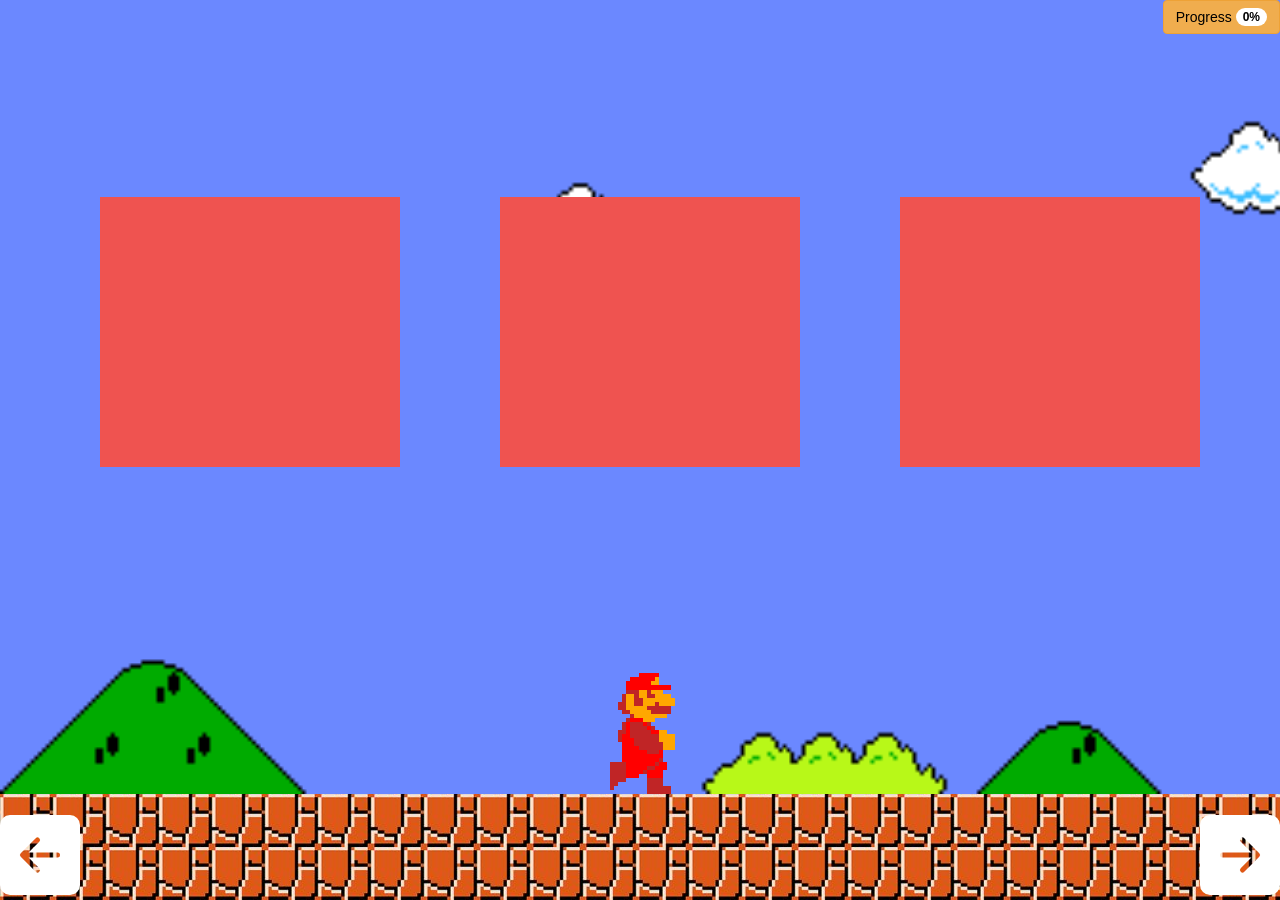
==== index.html @ ecc716ca "Complete Game" ====
<!DOCTYPE html>
<html>

<head>
    <title>Mario Bros CV - Miquel Camps</title>
    <meta http-equiv="Content-Type" content="text/html; charset=utf-8" />
    <meta name="viewport" content="width=device-width">

    <script src="https://code.jquery.com/jquery-3.5.1.min.js"
        integrity="sha256-9/aliU8dGd2tb6OSsuzixeV4y/faTqgFtohetphbbj0=" crossorigin="anonymous"></script>
    <link href="https://fonts.googleapis.com/css2?family=VT323&display=swap" rel="stylesheet">
    <link href="public/main.css?v=10" rel="stylesheet">

<!--    //Bootstrap -->

    <link rel="stylesheet" href="https://maxcdn.bootstrapcdn.com/bootstrap/3.4.1/css/bootstrap.min.css">

    <!-- jQuery library -->
    <script src="https://ajax.googleapis.com/ajax/libs/jquery/3.6.0/jquery.min.js"></script>

    <!-- Latest compiled JavaScript -->
    <script src="https://maxcdn.bootstrapcdn.com/bootstrap/3.4.1/js/bootstrap.min.js"></script>


    <meta property="og:image" content="https://vivirenremoto.github.io/mariocv/public/img/social.png">
    <meta property="og:image:secure_url" content="https://vivirenremoto.github.io/mariocv/public/img/social.png">
    <meta property="og:image:alt" content="Mario Bros CV - Miquel Camps">
    <meta property="og:image:type" content="image/png">
    <meta name="twitter:card" content="summary_large_image">
    <meta name="twitter:title" content="Mario Bros CV - Miquel Camps">
    <meta name="twitter:image" content="https://vivirenremoto.github.io/mariocv/public/img/social.png">
</head>

<body>




    <div id="scroll">


        <div id="box1" class="bdobox">
        </div>
        <div id="box2"class="bdobox">

        </div>
        <div id="box3" class="bdobox">

        </div>
        <div class="bdobox" id="box4">

        </div>
        <div class="bdobox" id="box5">

        </div>
        <div class="bdobox" id="box6">

        </div>
        <div class="bdobox" id="box7">
        </div>
    </div>


    <div id="floor">
        <img id="mario" src="public/img/blank.png" alt="mario bros">
    </div>

    <button type="button" class="btn btn-warning" style="position:fixed;right:0;top:0; color: black;">
       Progress <span id="cPercent" class="badge badge-light" style="color: black;">0%</span>
    </button>
<!--    <button >button</button>-->

    <div id="btn_left">
        <svg width="1em" height="1em" viewBox="0 0 16 16" class="bi bi-arrow-left-square-fill" fill="currentColor"
            xmlns="http://www.w3.org/2000/svg">
            <path fill-rule="evenodd"
                d="M2 0a2 2 0 0 0-2 2v12a2 2 0 0 0 2 2h12a2 2 0 0 0 2-2V2a2 2 0 0 0-2-2H2zm9.5 8.5a.5.5 0 0 0 0-1H5.707l2.147-2.146a.5.5 0 1 0-.708-.708l-3 3a.5.5 0 0 0 0 .708l3 3a.5.5 0 0 0 .708-.708L5.707 8.5H11.5z" />
        </svg>
    </div>

    <div id="btn_right">
        <svg width="1em" height="1em" viewBox="0 0 16 16" class="bi bi-arrow-right-square-fill" fill="currentColor"
            xmlns="http://www.w3.org/2000/svg">
            <path fill-rule="evenodd"
                d="M2 0a2 2 0 0 0-2 2v12a2 2 0 0 0 2 2h12a2 2 0 0 0 2-2V2a2 2 0 0 0-2-2H2zm2.5 8.5a.5.5 0 0 1 0-1h5.793L8.146 5.354a.5.5 0 1 1 .708-.708l3 3a.5.5 0 0 1 0 .708l-3 3a.5.5 0 0 1-.708-.708L10.293 8.5H4.5z" />
        </svg>
    </div>

    <div id="successBanner" class="card mb-3" style="position:fixed;right:30%;top:30% ;visibility: hidden;">
        <img class="card-img-top" src="https://media.istockphoto.com/vectors/congratulations-bulk-lettering-greeting-sign-vector-id1148231002?k=20&m=1148231002&s=612x612&w=0&h=QP5nQ7FJ-xrYGNJXhh7vXvuL2yzF69WvR2Krta0s9Bk=" alt="Success Banner">
        <div class="card-body" style="background-color: beige">
            <h2>You have successfully completed this Level</h2>
        </div>
    </div>





    <script src="public/game.js?v=6"></script>


    <audio id="bg_music" loop>
        <source src="public/music.mp3" type="audio/mp3"></audio>


</body>

</html>
---- public/main.css ----
body{overflow-x:hidden;font-family: 'VT323', monospace;font-size:20px;background: #6B88FF;}
b, span{display:block;}
b{margin-bottom:15px;font-size:30px;}
#floor{position: absolute;background:url('img/floor.png');bottom: 0;width: 100%;left: 0;height: 106px;}
#scroll{image-rendering: crisp-edges;position:fixed;top:0;bottom:106px;width:3125px;background:url('img/background.png');background-position:left bottom;background-repeat:repeat;background-size:auto 100%;}
#mario{background-image:url('img/mario.png?v=2');background-position:top left;background-repeat:no-repeat;position:fixed;z-index:9999;bottom:106px;left:50%;margin-left:-30px;width:65px;height:129px;background-blend-mode: color;}
.bdobox{position:relative;height:270px;float:left;overflow-wrap: break-word;overflow-y: scroll;
        background:#ef5350;padding:20px;margin-left:100px;top:50%;margin-top:-200px;width:300px;}

#btn_left{font-size:80px;color:white;position:fixed;left:0;bottom:-25px;cursor:pointer;}
#btn_right{font-size:80px;color:white;position:fixed;right:0;bottom:-25px;cursor:pointer;}
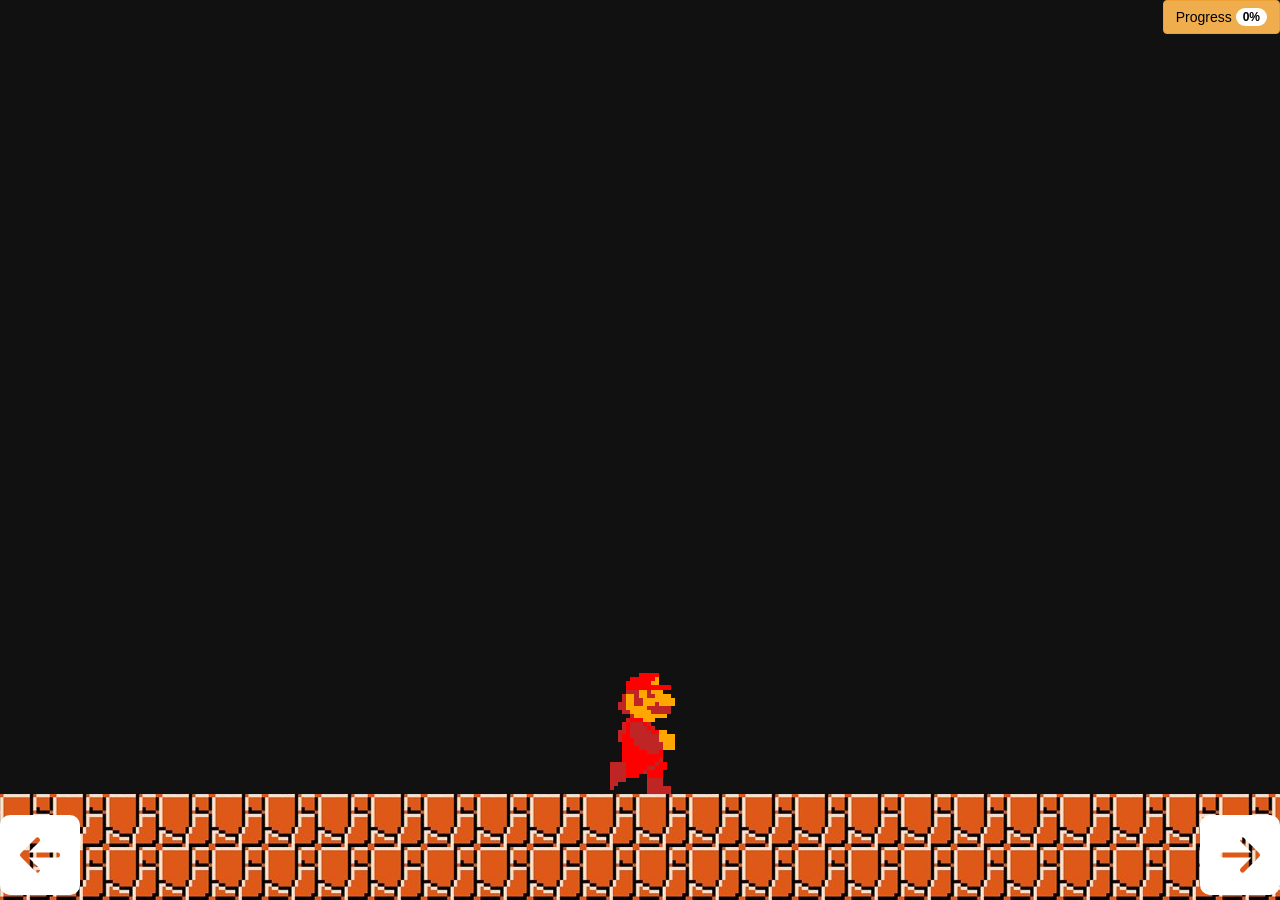
==== commit d6d5e9e5: "Final Game" ====
--- a/index.html
+++ b/index.html
@@ -1,5 +1,5 @@
 <!DOCTYPE html>
-<html>
+<html xmlns="http://www.w3.org/1999/html">
 
 <head>
     <title>Mario Bros CV - Miquel Camps</title>
@@ -36,7 +36,7 @@
 
 
 
-    <div id="scroll">
+    <div id="scroll" style="visibility: hidden" class="game">
 
 
         <div id="box1" class="bdobox">
@@ -96,14 +96,27 @@
 
 
 
-
-    <script src="public/game.js?v=6"></script>
+    <!--<div class="container mx-auto mt-4">-->
+    <center>
+        <div class="row" id="startCourse" >
+        </div>
+    </center>
+    <script src="public/game.js?v=6" defer></script>
 
 
     <audio id="bg_music" loop>
         <source src="public/music.mp3" type="audio/mp3"></audio>
 
 
+
+
+
+
+
+    </div>
+</div>
+</div>
+
 </body>
 
 </html>
--- a/public/main.css
+++ b/public/main.css
@@ -16,3 +16,37 @@
 
 
 
+:root {
+        --gradient: linear-gradient(to left top, #DD2476 10%, #FF512F 90%) !important;
+}
+
+body {
+        background: #111 !important;
+}
+
+.card1 {
+        background: #222;
+        border: 1px solid #dd2476;
+        color: rgba(250, 250, 250, 0.8);
+        margin-bottom: 2rem;
+}
+
+.btn1 {
+        border: 5px solid;
+        border-image-slice: 1;
+        background: var(--gradient) !important;
+        -webkit-background-clip: text !important;
+        -webkit-text-fill-color: transparent !important;
+        border-image-source:  var(--gradient) !important;
+        text-decoration: none;
+        transition: all .4s ease;
+}
+
+.btn:hover, .btn:focus {
+        background: var(--gradient) !important;
+        -webkit-background-clip: none !important;
+        -webkit-text-fill-color: #fff !important;
+        border: 5px solid #fff !important;
+        box-shadow: #222 1px 0 10px;
+        text-decoration: underline;
+}
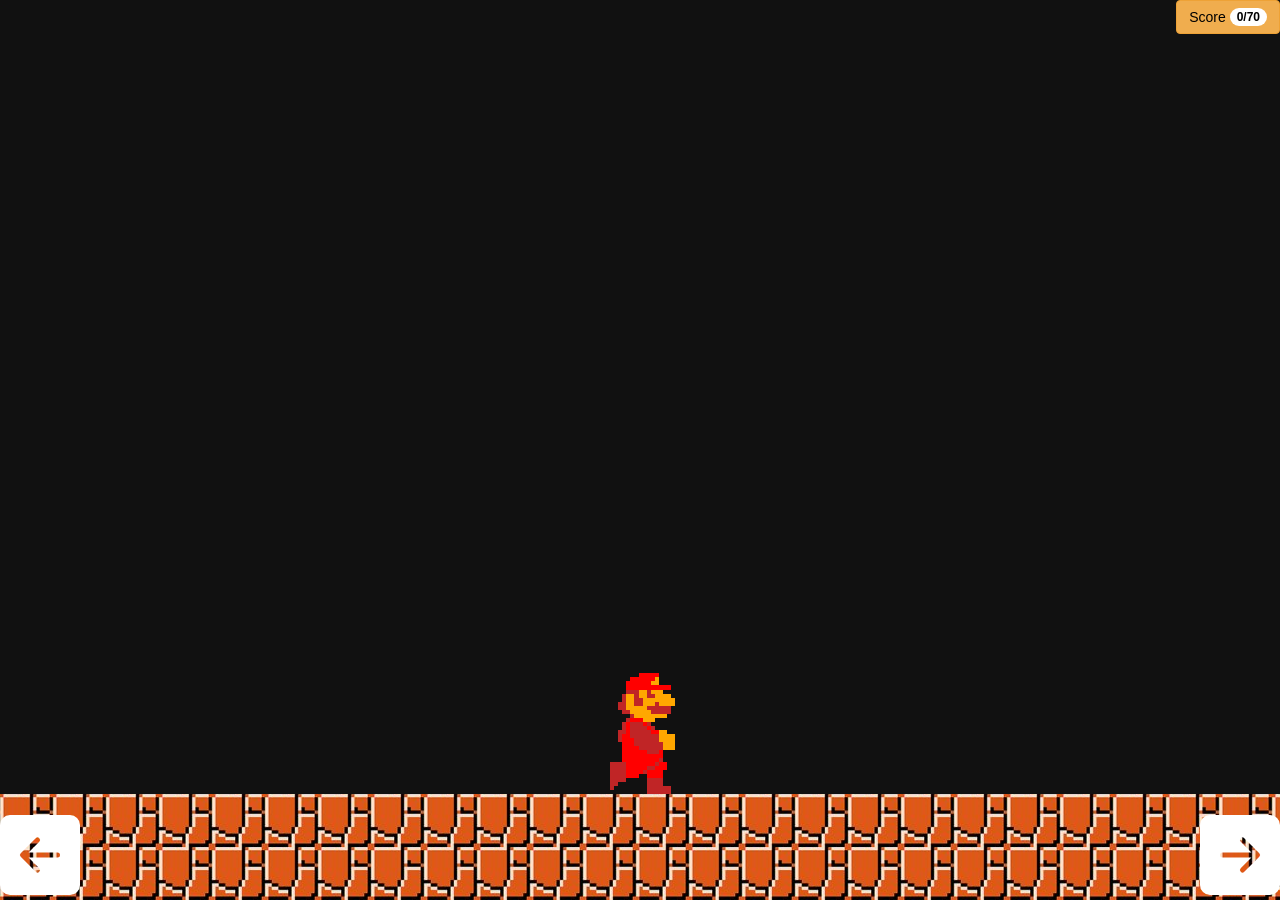
==== commit 44c6578b: "Final Game" ====
--- a/index.html
+++ b/index.html
@@ -66,7 +66,7 @@
     </div>
 
     <button type="button" class="btn btn-warning" style="position:fixed;right:0;top:0; color: black;">
-       Progress <span id="cPercent" class="badge badge-light" style="color: black;">0%</span>
+       Score <span id="cPercent" class="badge badge-light" style="color: black;">0/70</span>
     </button>
 <!--    <button >button</button>-->
 
